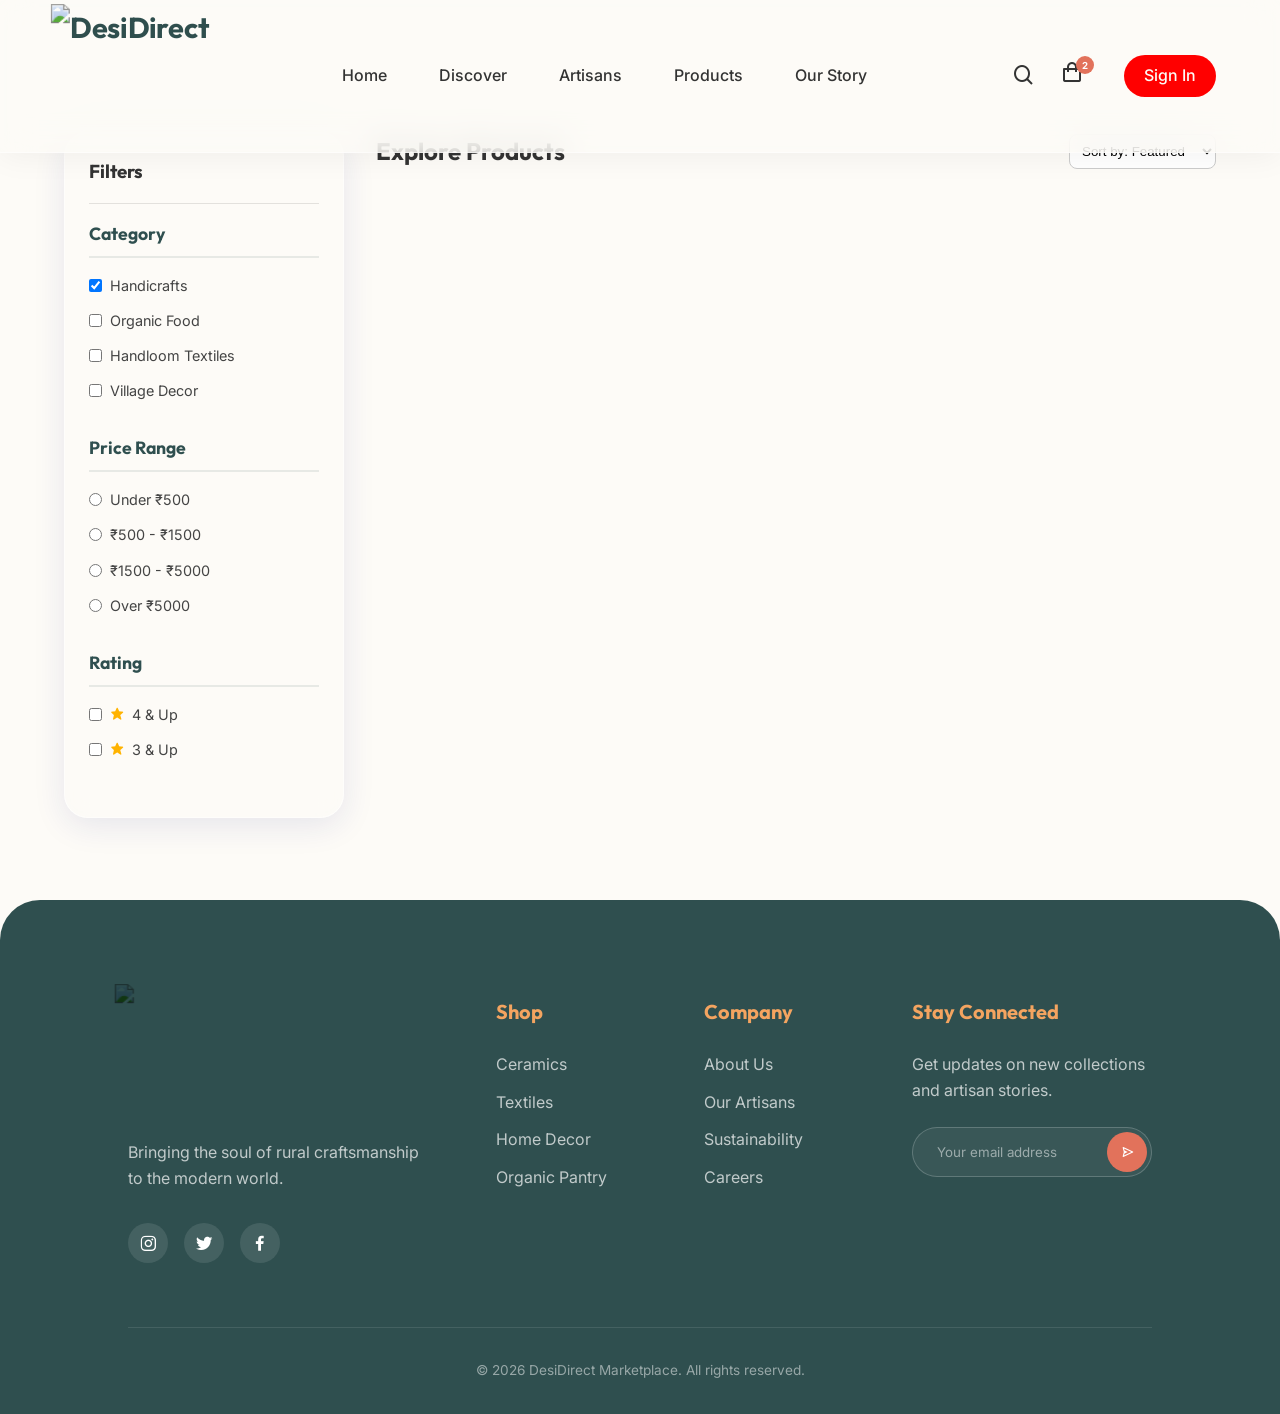
==== marketplace.html @ f05b2cde "Do the changes about mobile preview Do the changes about mobile preview" ====
<!DOCTYPE html>
<html lang="en">

<head>
    <meta charset="UTF-8">
    <meta name="viewport" content="width=device-width, initial-scale=1.0">
    <title>DesiDirect - Marketplace</title>
    <link
        href="https://fonts.googleapis.com/css2?family=Outfit:wght@300;400;500;600;700&family=Inter:wght@400;500&display=swap"
        rel="stylesheet">
    <link rel="stylesheet" href="css/style.css">
    <link rel="stylesheet" href="css/animations.css">
    <link href='https://unpkg.com/boxicons@2.1.4/css/boxicons.min.css' rel='stylesheet'>
</head>

<body>

    <!-- Global Navigation -->
    <nav class="glass-nav scrolled">
        <a href="index.html" class="logo" style="text-decoration:none;">
            <img src="assets/images/logo.png" alt="DesiDirect"
                style="height: 120px; width: auto; mix-blend-mode: multiply; object-fit: contain; transform: scale(1.2);">
        </a>
        <div class="nav-links">
            <a href="index.html">Home</a>
            <a href="marketplace.html">Discover</a>
            <a href="artisans.html">Artisans</a>
            <a href="products.html">Products</a>
            <a href="about.html">Our Story</a>
        </div>
        <div class="nav-actions">
            <i class='bx bx-search'></i>
            <a href="cart.html" style="color:inherit; text-decoration:none; position:relative; margin-right:1rem;">
                <i class='bx bx-shopping-bag'></i>
                <span style="position:absolute; top:-5px; right:-10px; background:var(--secondary-color); color:white; font-size:0.6rem; border-radius:50%; width:18px; height:18px; display:flex; align-items:center; justify-content:center; font-weight: bold;">2</span>
            </a>
            <a href="login.html" class="cta-button primary" style="text-decoration:none; padding: 0.5rem 1.25rem; background-color: red; border-color: red;">Sign In</a>
            <button class="hamburger" id="hamburger" aria-label="Toggle menu" aria-expanded="false">
                <span></span><span></span><span></span>
            </button>
        </div>
    </nav>

    <!-- Mobile Navigation Overlay & Drawer -->
    <div class="mobile-nav-overlay" id="mobileNavOverlay"></div>
    <nav class="mobile-nav-drawer" id="mobileNavDrawer" aria-hidden="true">
        <div class="mobile-drawer-brand">
            <img src="assets/images/logo.png" alt="DesiDirect">
        </div>
        <a href="index.html"><i class='bx bx-home'></i> Home</a>
        <a href="marketplace.html"><i class='bx bx-compass'></i> Discover</a>
        <a href="artisans.html"><i class='bx bx-palette'></i> Artisans</a>
        <a href="products.html"><i class='bx bx-store'></i> Products</a>
        <a href="about.html"><i class='bx bx-book-heart'></i> Our Story</a>
        <a href="cart.html"><i class='bx bx-shopping-bag'></i> Cart</a>
        <a href="login.html" class="mobile-nav-signin"><i class='bx bx-log-in'></i> Sign In</a>
    </nav>

    <div class="page-layout">
        <div class="marketplace-layout">

            <!-- Sidebar Filters -->
            <aside class="sidebar-filters glass-panel">
                <h3>Filters</h3>
                <div style="margin:1rem 0; width:100%; border-bottom:1px solid rgba(0,0,0,0.1);"></div>

                <div class="filter-section">
                    <h4>Category</h4>
                    <div class="filter-options">
                        <label><input type="checkbox" checked> Handicrafts</label>
                        <label><input type="checkbox"> Organic Food</label>
                        <label><input type="checkbox"> Handloom Textiles</label>
                        <label><input type="checkbox"> Village Decor</label>
                    </div>
                </div>

                <div class="filter-section">
                    <h4>Price Range</h4>
                    <div class="filter-options">
                        <label><input type="radio" name="price"> Under ₹500</label>
                        <label><input type="radio" name="price"> ₹500 - ₹1500</label>
                        <label><input type="radio" name="price"> ₹1500 - ₹5000</label>
                        <label><input type="radio" name="price"> Over ₹5000</label>
                    </div>
                </div>

                <div class="filter-section">
                    <h4>Rating</h4>
                    <div class="filter-options">
                        <label><input type="checkbox"> <i class='bx bxs-star' style="color:#FFB300"></i> 4 &amp; Up</label>
                        <label><input type="checkbox"> <i class='bx bxs-star' style="color:#FFB300"></i> 3 &amp; Up</label>
                    </div>
                </div>
            </aside>

            <!-- Product Grid -->
            <main>
                <div style="display:flex; justify-content:space-between; align-items:center; margin-bottom: 2rem;">
                    <h2>Explore Products</h2>
                    <select style="padding:0.5rem; border-radius:8px; border:1px solid #ccc; background:white;">
                        <option>Sort by: Featured</option>
                        <option>Price: Low to High</option>
                        <option>Price: High to Low</option>
                        <option>Newest Arrivals</option>
                    </select>
                </div>


                <!-- Dynamic product grid — populated by js/products.js -->
                <div id="marketplaceGrid" class="marketplace-grid"></div>

                <!-- Empty state if no artisan products yet -->
                <div id="marketplaceEmpty" style="display:none; grid-column:1/-1; text-align:center; padding:4rem 2rem; color:#999;">
                    <i class='bx bx-package' style="font-size:3.5rem; display:block; margin-bottom:1rem; opacity:0.35;"></i>
                    <h3 style="color:#bbb; font-weight:500;">No products yet</h3>
                    <p>Artisans are busy crafting — check back soon!</p>
                </div>

            </main>
        </div>
    </div>

    <!-- Global Footer -->
    <footer class="glass-footer">
        <div class="footer-grid">
            <div class="footer-brand">
                <div class="logo">
                    <img src="assets/images/logo.png" alt="DesiDirect"
                        style="height: 120px; width: auto; mix-blend-mode: multiply; object-fit: contain; transform: scale(1.2);">
                </div>
                <p>Bringing the soul of rural craftsmanship to the modern world.</p>
                <div class="social-links">
                    <a href="#"><i class='bx bxl-instagram'></i></a>
                    <a href="#"><i class='bx bxl-twitter'></i></a>
                    <a href="#"><i class='bx bxl-facebook'></i></a>
                </div>
            </div>
            <div class="footer-links">
                <h4>Shop</h4>
                <a href="products.html">Ceramics</a>
                <a href="products.html">Textiles</a>
                <a href="products.html">Home Decor</a>
                <a href="products.html">Organic Pantry</a>
            </div>
            <div class="footer-links">
                <h4>Company</h4>
                <a href="about.html">About Us</a>
                <a href="artisans.html">Our Artisans</a>
                <a href="about.html">Sustainability</a>
                <a href="#">Careers</a>
            </div>
            <div class="footer-subscribe">
                <h4>Stay Connected</h4>
                <p>Get updates on new collections and artisan stories.</p>
                <div class="subscribe-form">
                    <input type="email" placeholder="Your email address">
                    <button><i class='bx bx-send'></i></button>
                </div>
            </div>
        </div>
        <div class="footer-bottom">
            <p>&copy; 2026 DesiDirect Marketplace. All rights reserved.</p>
        </div>
    </footer>

    <script src="js/products.js"></script>
    <script>
        document.addEventListener('DOMContentLoaded', () => {
            const products = loadProducts();
            const grid = document.getElementById('marketplaceGrid');
            renderProductCards(products, grid, 'customer');

            if (products.length === 0) {
                document.getElementById('marketplaceEmpty').style.display = 'block';
            }
        });
    </script>
    <script src="js/app.js"></script>
    <script src="js/animations.js"></script>
    <script type="module" src="js/auth-sync.js"></script>
    <script src="js/mobile-nav.js"></script>
</body>

</html>
---- css/style.css ----
:root {
    /* Earthy Color Palette */
    --primary-color: #2F4F4F; /* Forest Green */
    --secondary-color: #E2725B; /* Terracotta */
    --accent-color: #F4A460; /* Sandy Brown */
    --background-dark: #1A1A1A;
    --background-light: #FDFBF7; /* Warm off-white */
    --text-primary: #333333;
    --text-light: #FDFBF7;
    
    /* Glassmorphism Variables */
    --glass-bg: rgba(253, 251, 247, 0.7);
    --glass-border: rgba(255, 255, 255, 0.5);
    --glass-shadow: 0 8px 32px 0 rgba(31, 38, 135, 0.1);
    
    /* Dark Mode Glass */
    --glass-bg-dark: rgba(26, 26, 26, 0.6);
    --glass-border-dark: rgba(255, 255, 255, 0.1);
    
    /* Layout Setup */
    --border-radius-lg: 24px;
    --border-radius-md: 16px;
    --border-radius-sm: 8px;
    --transition-smooth: all 0.4s cubic-bezier(0.165, 0.84, 0.44, 1);
}

* {
    margin: 0;
    padding: 0;
    box-sizing: border-box;
}

body {
    font-family: 'Inter', sans-serif;
    background-color: var(--background-light);
    color: var(--text-primary);
    line-height: 1.6;
    overflow-x: hidden;
    scroll-behavior: smooth;
}

h1, h2, h3, h4, .logo {
    font-family: 'Outfit', sans-serif;
}

.highlight {
    color: var(--secondary-color);
}

/* Particle Canvas */
#particles {
    position: fixed;
    top: 0;
    left: 0;
    width: 100vw;
    height: 100vh;
    z-index: -1;
    pointer-events: none;
    opacity: 0.6;
}

/* Glass Panels */
.glass-panel {
    background: var(--glass-bg);
    backdrop-filter: blur(12px);
    -webkit-backdrop-filter: blur(12px);
    border: 1px solid var(--glass-border);
    border-radius: var(--border-radius-lg);
    box-shadow: var(--glass-shadow);
}

/* Navigation */
nav {
    position: fixed;
    top: 0;
    width: 100%;
    z-index: 100;
    display: flex;
    justify-content: space-between;
    align-items: center;
    padding: 1rem 4rem;
    transition: var(--transition-smooth);
    background: transparent;
}

nav.scrolled {
    background: var(--glass-bg);
    backdrop-filter: blur(16px);
    -webkit-backdrop-filter: blur(16px);
    border-bottom: 1px solid var(--glass-border);
    padding: 1rem 4rem;
    box-shadow: 0 4px 30px rgba(0, 0, 0, 0.05);
}

.logo {
    font-size: 1.5rem;
    font-weight: 700;
    color: var(--primary-color);
    display: flex;
    align-items: center;
    gap: 0.5rem;
}

.nav-links a {
    text-decoration: none;
    color: var(--text-primary);
    font-weight: 500;
    margin: 0 1.5rem;
    transition: var(--transition-smooth);
    position: relative;
}

.nav-links a::after {
    content: '';
    position: absolute;
    bottom: -4px;
    left: 0;
    width: 0;
    height: 2px;
    background-color: var(--secondary-color);
    transition: var(--transition-smooth);
}

.nav-links a:hover::after {
    width: 100%;
}

.nav-actions {
    display: flex;
    align-items: center;
    gap: 1.5rem;
}

.nav-actions i {
    font-size: 1.5rem;
    cursor: pointer;
    transition: var(--transition-smooth);
}

.nav-actions i:hover {
    color: var(--secondary-color);
}

/* Profile Dropdown */
.profile-dropdown {
    position: relative;
    font-family: 'Inter', sans-serif;
}

.profile-toggle {
    display: flex;
    align-items: center;
    gap: 0.5rem;
    cursor: pointer;
    padding: 0.25rem 0.75rem 0.25rem 0.25rem;
    border-radius: 50px;
    transition: var(--transition-smooth);
    background: var(--glass-bg);
    border: 1px solid var(--glass-border);
}

.profile-toggle:hover {
    background: rgba(255, 255, 255, 0.5);
    box-shadow: 0 4px 12px rgba(0,0,0,0.05);
}

.profile-toggle .avatar {
    width: 32px;
    height: 32px;
    border-radius: 50%;
    background: var(--primary-color);
    color: white;
    display: flex;
    align-items: center;
    justify-content: center;
    font-size: 1.1rem;
}

.profile-toggle .user-name {
    font-weight: 600;
    color: var(--text-primary);
    font-size: 0.9rem;
}

.profile-toggle i.bx-chevron-down {
    font-size: 1.1rem;
    color: var(--text-primary);
    transition: transform 0.3s ease;
}

.profile-dropdown:hover .profile-toggle i.bx-chevron-down,
.profile-dropdown.open .profile-toggle i.bx-chevron-down {
    transform: rotate(180deg);
}

.profile-dropdown .dropdown-menu {
    position: absolute;
    top: calc(100% + 15px);
    right: 0;
    width: 280px;
    background: white;
    border-radius: var(--border-radius-md);
    box-shadow: 0 15px 40px rgba(0, 0, 0, 0.12);
    border: 1px solid rgba(0, 0, 0, 0.05);
    opacity: 0;
    visibility: hidden;
    transform: translateY(-10px);
    transition: var(--transition-smooth);
    z-index: 1000;
    padding: 0.5rem 0;
}

.profile-dropdown:hover .dropdown-menu,
.profile-dropdown.open .dropdown-menu {
    opacity: 1;
    visibility: visible;
    transform: translateY(0);
}

.dropdown-menu::before {
    content: '';
    position: absolute;
    top: -6px;
    right: 20px;
    width: 12px;
    height: 12px;
    background: white;
    transform: rotate(45deg);
    border-left: 1px solid rgba(0, 0, 0, 0.05);
    border-top: 1px solid rgba(0, 0, 0, 0.05);
}

.dropdown-header {
    display: flex;
    align-items: center;
    gap: 1rem;
    padding: 1rem 1.5rem;
}

.dropdown-header .header-avatar {
    width: 50px;
    height: 50px;
    border-radius: 50%;
    background: rgba(47, 79, 79, 0.08); /* var(--primary-color) with low opacity */
    color: var(--primary-color);
    display: flex;
    align-items: center;
    justify-content: center;
    font-size: 1.8rem;
}

.dropdown-header .header-info {
    display: flex;
    flex-direction: column;
}

.header-info .header-name {
    font-weight: 700;
    color: var(--primary-color);
    font-size: 1.05rem;
    line-height: 1.2;
}

.header-info .header-email {
    font-size: 0.85rem;
    color: #666;
    margin-top: 0.2rem;
}

.dropdown-divider {
    height: 1px;
    background: rgba(0, 0, 0, 0.06);
    margin: 0.5rem 0;
}

nav .dropdown-menu a {
    display: flex;
    align-items: center;
    gap: 1rem;
    padding: 0.75rem 1.5rem;
    color: #444;
    text-decoration: none;
    font-size: 0.95rem;
    font-weight: 500;
    margin: 0;
    transition: background 0.2s ease, color 0.2s ease;
}

nav .nav-links .dropdown-menu a::after, 
nav .dropdown-menu a::after {
    display: none;
}

nav .dropdown-menu a i {
    font-size: 1.3rem;
    color: #888;
    transition: color 0.2s ease;
}

nav .dropdown-menu a:hover {
    background: rgba(47, 79, 79, 0.04);
    color: var(--primary-color);
}

nav .dropdown-menu a:hover i {
    color: var(--primary-color);
}

nav .dropdown-menu a.logout-btn {
    color: var(--secondary-color);
}

nav .dropdown-menu a.logout-btn i {
    color: var(--secondary-color);
}

nav .dropdown-menu a.logout-btn:hover {
    background: rgba(226, 114, 91, 0.05);
}

/* Buttons */
.cta-button {
    padding: 0.75rem 1.5rem;
    border-radius: 50px;
    font-family: 'Inter', sans-serif;
    font-weight: 500;
    cursor: pointer;
    transition: var(--transition-smooth);
    border: none;
    display: inline-flex;
    align-items: center;
    justify-content: center;
    gap: 0.5rem;
}

.cta-button.primary {
    background-color: var(--primary-color);
    color: var(--text-light);
}

.cta-button.primary:hover {
    background-color: #233b3b;
    transform: translateY(-2px);
    box-shadow: 0 8px 20px rgba(47, 79, 79, 0.3);
}

.cta-button.secondary {
    background-color: var(--secondary-color);
    color: var(--text-light);
}

.cta-button.secondary:hover {
    transform: translateY(-2px);
    box-shadow: 0 8px 20px rgba(226, 114, 91, 0.3);
}

.cta-button.outline {
    background-color: transparent;
    border: 2px solid var(--primary-color);
    color: var(--primary-color);
}

.cta-button.outline:hover {
    background-color: var(--primary-color);
    color: var(--text-light);
}

.glow {
    position: relative;
}

.glow::before {
    content: '';
    position: absolute;
    top: -2px;
    left: -2px;
    right: -2px;
    bottom: -2px;
    background: linear-gradient(45deg, var(--primary-color), var(--secondary-color), var(--accent-color));
    z-index: -1;
    border-radius: inherit;
    filter: blur(8px);
    opacity: 0;
    transition: opacity 0.3s ease-in-out;
}

.glow:hover::before {
    opacity: 0.8;
}

/* Hero Section */
.hero {
    position: relative;
    height: 100vh;
    display: flex;
    align-items: center;
    justify-content: center;
    overflow: hidden;
    padding: 0 10%;
}

.parallax-bg {
    position: absolute;
    top: -10%;
    left: -5%;
    width: 110%;
    height: 120%;
    background-image: url('../assets/images/parallax_bg.png');
    background-size: cover;
    background-position: center;
    z-index: -1;
    filter: brightness(0.85) contrast(1.1);
}

/* A soft gradient overlay for cinematic lighting */
.hero::after {
    content: '';
    position: absolute;
    top: 0;
    left: 0;
    width: 100%;
    height: 100%;
    background: linear-gradient(to right, rgba(253,251,247,0.9) 0%, rgba(253,251,247,0.4) 50%, rgba(253,251,247,0) 100%);
    z-index: 0;
}

.hero-content {
    position: relative;
    z-index: 10;
    max-width: 600px;
    margin-right: auto;
}

.badge {
    display: inline-block;
    padding: 0.25rem 0.75rem;
    background-color: rgba(226, 114, 91, 0.1);
    color: var(--secondary-color);
    border-radius: 50px;
    font-size: 0.85rem;
    font-weight: 600;
    margin-bottom: 1.5rem;
    border: 1px solid rgba(226, 114, 91, 0.2);
}

.hero-title {
    font-size: 4.5rem;
    line-height: 1.1;
    margin-bottom: 1.5rem;
    color: var(--primary-color);
}

.hero-subtitle {
    font-size: 1.25rem;
    color: #555;
    margin-bottom: 2.5rem;
    max-width: 500px;
}

.hero-buttons {
    display: flex;
    gap: 1rem;
}

/* Floating Elements */
.floating-card {
    position: absolute;
    padding: 1rem;
    display: flex;
    align-items: center;
    gap: 1rem;
    animation: floating 6s ease-in-out infinite;
    z-index: 5;
}

.stat-card {
    top: 25%;
    right: 15%;
    animation-delay: 0s;
}

.stat-icon {
    width: 48px;
    height: 48px;
    background-color: var(--primary-color);
    color: white;
    border-radius: 50%;
    display: flex;
    align-items: center;
    justify-content: center;
    font-size: 1.5rem;
}

.stat-info h4 {
    font-size: 1.5rem;
    color: var(--primary-color);
}

.stat-info p {
    font-size: 0.85rem;
    color: #666;
}

.artisan-hero-card {
    bottom: 20%;
    right: 10%;
    animation-delay: 2s;
    transition: var(--transition-smooth);
}

.artisan-hero-card img {
    width: 64px;
    height: 64px;
    border-radius: 50%;
    object-fit: cover;
    border: 2px solid white;
}

@keyframes floating {
    0% { transform: translateY(0px); }
    50% { transform: translateY(-15px); }
    100% { transform: translateY(0px); }
}

.scroll-indicator {
    position: absolute;
    bottom: 30px;
    left: 50%;
    transform: translateX(-50%);
    display: flex;
    flex-direction: column;
    align-items: center;
    gap: 0.5rem;
    z-index: 10;
    color: var(--primary-color);
    font-size: 0.85rem;
    font-weight: 500;
}

.mouse {
    width: 24px;
    height: 36px;
    border: 2px solid var(--primary-color);
    border-radius: 12px;
    position: relative;
}

.wheel {
    width: 4px;
    height: 6px;
    background-color: var(--secondary-color);
    border-radius: 2px;
    position: absolute;
    top: 6px;
    left: 50%;
    transform: translateX(-50%);
    animation: scroll 1.5s infinite;
}

@keyframes scroll {
    0% { top: 6px; opacity: 1; }
    100% { top: 18px; opacity: 0; }
}

/* Products Section */
.products-section {
    padding: 6rem 10%;
    position: relative;
    background-color: var(--background-light);
}

.section-header {
    text-align: center;
    margin-bottom: 4rem;
}

.section-title {
    font-size: 3rem;
    color: var(--primary-color);
    margin-bottom: 1rem;
}

.product-grid {
    display: grid;
    grid-template-columns: repeat(auto-fit, minmax(280px, 1fr));
    gap: 2rem;
    margin-bottom: 3rem;
}

.product-card {
    overflow: hidden;
    transition: var(--transition-smooth);
    position: relative;
}

.product-card:hover {
    transform: translateY(-10px);
    box-shadow: 0 15px 40px rgba(0,0,0,0.1);
}

.product-image-container {
    position: relative;
    height: 300px;
    overflow: hidden;
    border-radius: var(--border-radius-lg) var(--border-radius-lg) 0 0;
}

.product-img {
    width: 100%;
    height: 100%;
    object-fit: cover;
    transition: transform 0.6s cubic-bezier(0.165, 0.84, 0.44, 1);
}

.product-card:hover .product-img {
    transform: scale(1.05);
}

.product-tag {
    position: absolute;
    top: 1rem;
    left: 1rem;
    background: var(--glass-bg);
    backdrop-filter: blur(4px);
    padding: 0.25rem 0.75rem;
    border-radius: 20px;
    font-size: 0.75rem;
    font-weight: 600;
    color: var(--primary-color);
}

.product-tag.new {
    background: var(--secondary-color);
    color: white;
}

.wishlist-btn {
    position: absolute;
    top: 1rem;
    right: 1rem;
    width: 36px;
    height: 36px;
    border-radius: 50%;
    background: white;
    border: none;
    display: flex;
    align-items: center;
    justify-content: center;
    font-size: 1.25rem;
    color: #ccc;
    cursor: pointer;
    transition: var(--transition-smooth);
    box-shadow: 0 4px 10px rgba(0,0,0,0.1);
}

.wishlist-btn:hover {
    color: var(--secondary-color);
    transform: scale(1.1);
}

.product-details {
    padding: 1.5rem;
}

.product-meta {
    display: flex;
    justify-content: space-between;
    align-items: center;
    margin-bottom: 0.5rem;
    font-size: 0.85rem;
}

.category {
    color: var(--secondary-color);
    font-weight: 600;
    text-transform: uppercase;
    letter-spacing: 1px;
}

.rating {
    display: flex;
    align-items: center;
    gap: 0.25rem;
    color: #FFB300;
    font-weight: 500;
}

.product-name {
    font-size: 1.25rem;
    margin-bottom: 0.5rem;
    color: var(--primary-color);
}

.artisan-credit {
    font-size: 0.85rem;
    color: #666;
    margin-bottom: 1.5rem;
}

.product-footer {
    display: flex;
    justify-content: space-between;
    align-items: center;
}

.price {
    font-size: 1.5rem;
    font-weight: 700;
    color: var(--primary-color);
}

.add-to-cart-btn {
    width: 40px;
    height: 40px;
    border-radius: 12px;
    background: var(--primary-color);
    color: white;
    border: none;
    font-size: 1.5rem;
    display: flex;
    align-items: center;
    justify-content: center;
    cursor: pointer;
    transition: var(--transition-smooth);
}

.add-to-cart-btn:hover {
    background: var(--secondary-color);
    transform: scale(1.05) rotate(90deg);
}

.view-all-container {
    text-align: center;
    margin-top: 3rem;
}

/* Storytelling Section */
.story-section {
    padding: 4rem 10% 8rem;
    position: relative;
}

.story-container {
    display: grid;
    grid-template-columns: 1fr 1fr;
    gap: 4rem;
    padding: 4rem;
    align-items: center;
}

.story-content {
    max-width: 500px;
}

.story-metrics {
    display: flex;
    gap: 3rem;
    margin: 3rem 0;
}

.metric h3 {
    font-size: 3rem;
    color: var(--secondary-color);
    display: inline-block;
}

.metric span {
    font-size: 2rem;
    color: var(--secondary-color);
    font-weight: 700;
}

.metric p {
    font-size: 0.9rem;
    color: #666;
    font-weight: 500;
    text-transform: uppercase;
    letter-spacing: 1px;
}

.story-visual {
    position: relative;
}

.visual-stack {
    position: relative;
    width: 100%;
    height: 500px;
    border-radius: var(--border-radius-lg);
}

.visual-stack .main-visual {
    width: 100%;
    height: 100%;
    object-fit: cover;
    border-radius: var(--border-radius-lg);
    box-shadow: 0 20px 40px rgba(0,0,0,0.1);
}

.overlay-card {
    position: absolute;
    bottom: -30px;
    left: -30px;
    padding: 2rem;
    max-width: 300px;
    background: var(--glass-bg);
}

.overlay-card i {
    font-size: 2rem;
    color: var(--secondary-color);
    margin-bottom: 0.5rem;
}

.overlay-card p {
    font-style: italic;
    font-weight: 500;
    color: var(--primary-color);
}

/* Footer */
footer {
    background-color: var(--primary-color);
    color: white;
    padding: 6rem 10% 2rem;
    position: relative;
    border-top-left-radius: 40px;
    border-top-right-radius: 40px;
}

.footer-grid {
    display: grid;
    grid-template-columns: 2fr 1fr 1fr 1.5fr;
    gap: 3rem;
    margin-bottom: 4rem;
}

.footer-brand .logo {
    color: white;
    margin-bottom: 1.5rem;
}

.footer-brand p {
    color: rgba(255,255,255,0.7);
    margin-bottom: 2rem;
    max-width: 300px;
}

.social-links {
    display: flex;
    gap: 1rem;
}

.social-links a {
    width: 40px;
    height: 40px;
    border-radius: 50%;
    background: rgba(255,255,255,0.1);
    display: flex;
    align-items: center;
    justify-content: center;
    color: white;
    font-size: 1.25rem;
    text-decoration: none;
    transition: var(--transition-smooth);
}

.social-links a:hover {
    background: var(--secondary-color);
    transform: translateY(-3px);
}

.footer-links h4, .footer-subscribe h4 {
    font-family: 'Outfit', sans-serif;
    font-size: 1.25rem;
    margin-bottom: 1.5rem;
    color: var(--accent-color);
}

.footer-links a {
    display: block;
    color: rgba(255,255,255,0.7);
    text-decoration: none;
    margin-bottom: 0.75rem;
    transition: var(--transition-smooth);
}

.footer-links a:hover {
    color: white;
    transform: translateX(5px);
}

.footer-subscribe p {
    color: rgba(255,255,255,0.7);
    margin-bottom: 1.5rem;
}

.subscribe-form {
    display: flex;
    position: relative;
}

.subscribe-form input {
    width: 100%;
    padding: 1rem 1.5rem;
    border-radius: 50px;
    border: 1px solid rgba(255,255,255,0.2);
    background: rgba(255,255,255,0.05);
    color: white;
    outline: none;
    font-family: 'Inter', sans-serif;
}

.subscribe-form input::placeholder {
    color: rgba(255,255,255,0.5);
}

.subscribe-form button {
    position: absolute;
    right: 5px;
    top: 5px;
    height: calc(100% - 10px);
    width: 40px;
    border-radius: 50%;
    background: var(--secondary-color);
    border: none;
    color: white;
    display: flex;
    align-items: center;
    justify-content: center;
    cursor: pointer;
    transition: var(--transition-smooth);
}

.subscribe-form button:hover {
    background: var(--accent-color);
}

.footer-bottom {
    text-align: center;
    padding-top: 2rem;
    border-top: 1px solid rgba(255,255,255,0.1);
    color: rgba(255,255,255,0.5);
    font-size: 0.85rem;
}

/* =========================================
   HAMBURGER / MOBILE NAVIGATION DRAWER
   ========================================= */

/* Hamburger button (hidden on desktop) */
.hamburger {
    display: none;
    flex-direction: column;
    justify-content: space-around;
    width: 28px;
    height: 22px;
    background: none;
    border: none;
    cursor: pointer;
    padding: 0;
    z-index: 300;
}

.hamburger span {
    display: block;
    width: 100%;
    height: 2px;
    background: var(--primary-color);
    border-radius: 4px;
    transition: all 0.35s cubic-bezier(0.165, 0.84, 0.44, 1);
    transform-origin: center;
}

.hamburger.open span:nth-child(1) {
    transform: translateY(10px) rotate(45deg);
}
.hamburger.open span:nth-child(2) {
    opacity: 0;
    transform: scaleX(0);
}
.hamburger.open span:nth-child(3) {
    transform: translateY(-10px) rotate(-45deg);
}

/* Mobile slide-in navigation drawer */
.mobile-nav-overlay {
    display: none;
    position: fixed;
    inset: 0;
    background: rgba(0,0,0,0.45);
    z-index: 200;
    opacity: 0;
    transition: opacity 0.3s ease;
    backdrop-filter: blur(4px);
}

.mobile-nav-overlay.open {
    opacity: 1;
}

.mobile-nav-drawer {
    position: fixed;
    top: 0;
    right: -100%;
    width: min(80vw, 320px);
    height: 100dvh;
    background: var(--background-light);
    z-index: 250;
    display: flex;
    flex-direction: column;
    padding: 5rem 2rem 2rem;
    transition: right 0.4s cubic-bezier(0.165, 0.84, 0.44, 1);
    box-shadow: -10px 0 40px rgba(0,0,0,0.15);
    overflow-y: auto;
}

.mobile-nav-drawer.open {
    right: 0;
}

.mobile-nav-drawer a {
    display: flex;
    align-items: center;
    gap: 0.75rem;
    padding: 1rem 0.5rem;
    text-decoration: none;
    color: var(--text-primary);
    font-family: 'Outfit', sans-serif;
    font-size: 1.15rem;
    font-weight: 600;
    border-bottom: 1px solid rgba(47,79,79,0.08);
    transition: color 0.2s ease, padding-left 0.2s ease;
}

.mobile-nav-drawer a:hover {
    color: var(--secondary-color);
    padding-left: 1rem;
}

.mobile-nav-drawer .mobile-nav-signin {
    margin-top: 2rem;
    background: var(--primary-color);
    color: white !important;
    border-radius: 50px;
    justify-content: center;
    border-bottom: none;
    padding: 1rem !important;
}

.mobile-nav-drawer .mobile-nav-signin:hover {
    background: var(--secondary-color);
    padding-left: 1rem !important;
}

.mobile-drawer-brand {
    display: flex;
    align-items: center;
    gap: 0.5rem;
    padding-bottom: 1.5rem;
    margin-bottom: 1rem;
    border-bottom: 2px solid rgba(47,79,79,0.12);
}

.mobile-drawer-brand img {
    height: 50px;
    width: auto;
    object-fit: contain;
}

/* =========================================
   RESPONSIVE DESIGN — BREAKPOINTS
   ========================================= */

@media (max-width: 1024px) {
    .story-container {
        grid-template-columns: 1fr;
    }
    .footer-grid {
        grid-template-columns: 1fr 1fr;
    }
    .hero {
        padding: 0 6%;
    }
    .products-section {
        padding: 5rem 6%;
    }
    .story-section {
        padding: 3rem 6% 6rem;
    }
}

@media (max-width: 768px) {
    /* ------ Navigation ------ */
    nav {
        padding: 0.75rem 1.25rem;
    }
    nav.scrolled {
        padding: 0.75rem 1.25rem;
    }
    .nav-links {
        display: none;
    }
    .hamburger {
        display: flex;
    }
    .mobile-nav-overlay {
        display: block;
        pointer-events: none;
    }
    .mobile-nav-overlay.open {
        pointer-events: all;
    }
    /* Hide sign-in button on mobile (it's in the drawer) */
    .nav-actions > a.cta-button {
        display: none;
    }

    /* ------ Hero ------ */
    .hero {
        padding: 0 5%;
        align-items: flex-end;
        padding-bottom: 8rem;
    }
    .hero::after {
        background: linear-gradient(to top, rgba(253,251,247,0.97) 0%, rgba(253,251,247,0.6) 50%, rgba(253,251,247,0.15) 100%);
    }
    .hero-content {
        max-width: 100%;
        margin-right: 0;
        text-align: center;
    }
    .hero-title {
        font-size: 2.4rem;
        line-height: 1.2;
    }
    .hero-subtitle {
        font-size: 1rem;
        max-width: 100%;
    }
    .hero-buttons {
        justify-content: center;
        flex-wrap: wrap;
    }
    .stat-card,
    .artisan-hero-card {
        display: none;
    }
    .scroll-indicator {
        display: none;
    }

    /* ------ Products ------ */
    .products-section {
        padding: 3.5rem 5%;
    }
    .section-title {
        font-size: 2.2rem;
    }
    .product-grid {
        grid-template-columns: repeat(auto-fill, minmax(220px, 1fr));
        gap: 1.25rem;
    }
    .product-image-container {
        height: 220px;
    }

    /* ------ Story ------ */
    .story-section {
        padding: 2rem 5% 4rem;
    }
    .story-container {
        grid-template-columns: 1fr;
        padding: 2rem;
        gap: 2rem;
    }
    .story-content {
        max-width: 100%;
    }
    .visual-stack {
        height: 280px;
    }
    .overlay-card {
        left: 0;
        bottom: -15px;
        padding: 1rem;
        max-width: 80%;
    }
    .story-metrics {
        gap: 1.5rem;
        margin: 2rem 0;
    }

    /* ------ Footer ------ */
    footer {
        padding: 4rem 6% 2rem;
        border-top-left-radius: 24px;
        border-top-right-radius: 24px;
    }
    .footer-grid {
        grid-template-columns: 1fr;
        gap: 2rem;
        margin-bottom: 2rem;
    }

    /* ------ Checkout / Cart ------ */
    .checkout-grid {
        grid-template-columns: 1fr;
    }
    .summary-card {
        position: static;
    }
    .flow-container {
        padding: 1rem 4%;
    }
    .cart-item {
        gap: 1rem;
        flex-wrap: wrap;
    }
    .cart-item img {
        width: 80px;
        height: 80px;
    }

    /* ------ Marketplace ------ */
    .marketplace-layout {
        grid-template-columns: 1fr;
    }
    .sidebar-filters {
        position: static;
        margin-bottom: 1.5rem;
    }

    /* ------ Product Detail ------ */
    .product-detail-layout {
        grid-template-columns: 1fr;
        padding: 1.5rem 5%;
        gap: 2rem;
    }

    /* ------ Dashboard ------ */
    .dashboard-layout {
        grid-template-columns: 1fr;
    }
    .dashboard-sidebar {
        display: none;
    }
    .dashboard-main {
        padding: 1.5rem;
    }

    /* ------ Auth pages ------ */
    .auth-container {
        padding: 2rem 1.5rem;
    }
}

@media (max-width: 480px) {
    /* ------ Nav ------ */
    nav {
        padding: 0.6rem 1rem;
    }
    .logo img {
        height: 80px !important;
    }

    /* ------ Hero ------ */
    .hero-title {
        font-size: 1.9rem;
    }
    .hero-buttons {
        flex-direction: column;
        align-items: center;
    }
    .hero-buttons .cta-button {
        width: 100%;
        text-align: center;
        justify-content: center;
    }

    /* ------ Products ------ */
    .section-title {
        font-size: 1.85rem;
    }
    .product-grid {
        grid-template-columns: repeat(2, 1fr);
        gap: 1rem;
    }
    .product-image-container {
        height: 170px;
    }
    .product-name {
        font-size: 1rem;
    }
    .price {
        font-size: 1.15rem;
    }

    /* ------ Story ------ */
    .story-container {
        padding: 1.5rem;
    }
    .metric h3 {
        font-size: 2rem;
    }

    /* ------ Footer ------ */
    footer {
        padding: 3rem 5% 1.5rem;
    }

    /* ------ Buttons ------ */
    .cta-button {
        padding: 0.7rem 1.25rem;
        font-size: 0.9rem;
    }

    /* ------ Tables ------ */
    table {
        font-size: 0.82rem;
    }
    th, td {
        padding: 0.6rem 0.5rem;
    }

    /* ------ Auth ------ */
    .auth-container {
        padding: 1.75rem 1.25rem;
    }
    .auth-header h2 {
        font-size: 1.6rem;
    }
}

/* =========================================
   NEW PLATFORM UI EXPANSION SYTLES
   ========================================= */

/* Auth Pages Setup */
.auth-page {
    display: flex;
    align-items: center;
    justify-content: center;
    min-height: 100vh;
    padding: 2rem;
    background-image: url('../assets/images/parallax_bg.png');
    background-size: cover;
    background-position: center;
    position: relative;
    overflow: hidden;
}

.auth-page::after {
    content: '';
    position: absolute;
    top: 0; left: 0; right: 0; bottom: 0;
    background: rgba(47, 79, 79, 0.7); /* Forest Green overlay */
    z-index: 0;
}

.auth-video-bg {
    position: absolute;
    top: 50%;
    left: 50%;
    min-width: 100%;
    min-height: 100%;
    width: auto;
    height: auto;
    transform: translateX(-50%) translateY(-50%);
    z-index: -1;
    object-fit: cover;
}

.auth-container {
    position: relative;
    z-index: 10;
    width: 100%;
    max-width: 450px;
    padding: 3rem;
    border-radius: var(--border-radius-lg);
    background: var(--glass-bg);
    backdrop-filter: blur(20px);
    -webkit-backdrop-filter: blur(20px);
    box-shadow: 0 20px 50px rgba(0,0,0,0.2);
    border: 1px solid var(--glass-border);
}

.auth-header {
    text-align: center;
    margin-bottom: 2rem;
}

.auth-header h2 {
    color: var(--primary-color);
    font-size: 2rem;
    margin-bottom: 0.5rem;
}

.auth-header p {
    color: #555;
    font-size: 0.9rem;
}

.form-group {
    margin-bottom: 1.5rem;
}

.form-group label {
    display: block;
    margin-bottom: 0.5rem;
    font-weight: 500;
    color: var(--primary-color);
    font-size: 0.9rem;
}

.form-group input, .form-group select, .form-group textarea {
    width: 100%;
    padding: 0.8rem 1rem;
    border-radius: var(--border-radius-sm);
    border: 1px solid rgba(47, 79, 79, 0.2);
    background: rgba(255, 255, 255, 0.5);
    font-family: 'Inter', sans-serif;
    color: var(--text-primary);
    outline: none;
    transition: var(--transition-smooth);
}

.form-group input:focus, .form-group select:focus, .form-group textarea:focus {
    border-color: var(--secondary-color);
    background: rgba(255, 255, 255, 0.8);
    box-shadow: 0 0 0 4px rgba(226, 114, 91, 0.1);
}

.auth-buttons {
    display: flex;
    flex-direction: column;
    gap: 1rem;
    margin-top: 2rem;
}

.auth-buttons .cta-button {
    width: 100%;
}

.auth-divider {
    display: flex;
    align-items: center;
    text-align: center;
    color: #777;
    margin: 1.5rem 0;
    font-size: 0.85rem;
}

.auth-divider::before, .auth-divider::after {
    content: '';
    flex: 1;
    border-bottom: 1px solid rgba(47, 79, 79, 0.2);
}

.auth-divider:not(:empty)::before { margin-right: .5em; }
.auth-divider:not(:empty)::after { margin-left: .5em; }

.auth-footer {
    text-align: center;
    margin-top: 1.5rem;
    font-size: 0.9rem;
}

.auth-footer a {
    color: var(--secondary-color);
    text-decoration: none;
    font-weight: 600;
}

.auth-footer a:hover {
    text-decoration: underline;
}

/* Page Layouts (Marketplace layout etc.) */
.page-layout {
    padding-top: 100px; /* Account for navbar */
    min-height: 100vh;
    display: flex;
    flex-direction: column;
}

.marketplace-layout {
    display: grid;
    grid-template-columns: 280px 1fr;
    gap: 2rem;
    padding: 2rem 5%;
}

.sidebar-filters {
    position: sticky;
    top: 120px;
    height: fit-content;
    padding: 1.5rem;
}

.filter-section {
    margin-bottom: 2rem;
}

.filter-section h4 {
    margin-bottom: 1rem;
    color: var(--primary-color);
    font-size: 1.1rem;
    border-bottom: 2px solid rgba(47, 79, 79, 0.1);
    padding-bottom: 0.5rem;
}

.filter-options label {
    display: flex;
    align-items: center;
    gap: 0.5rem;
    margin-bottom: 0.75rem;
    cursor: pointer;
    font-size: 0.9rem;
    color: #444;
}

.marketplace-grid {
    display: grid;
    grid-template-columns: repeat(auto-fill, minmax(280px, 1fr));
    gap: 2rem;
}

/* Detailed Product Layout */
.product-detail-layout {
    padding: 2rem 10%;
    display: grid;
    grid-template-columns: 1fr 1fr;
    gap: 4rem;
    align-items: start;
}

.product-gallery img {
    width: 100%;
    border-radius: var(--border-radius-lg);
    box-shadow: 0 10px 30px rgba(0,0,0,0.1);
}

.product-info-block .product-title {
    font-size: 2.5rem;
    color: var(--primary-color);
    margin-bottom: 0.5rem;
}

.product-info-block .product-price {
    font-size: 2rem;
    color: var(--secondary-color);
    font-weight: 700;
    margin: 1rem 0;
}

.artisan-highlight {
    display: flex;
    align-items: center;
    gap: 1rem;
    padding: 1rem;
    background: rgba(226, 114, 91, 0.05);
    border-left: 4px solid var(--secondary-color);
    border-radius: var(--border-radius-sm);
    margin: 2rem 0;
}

.artisan-highlight img {
    width: 50px;
    height: 50px;
    border-radius: 50%;
    object-fit: cover;
}

.action-row {
    display: flex;
    gap: 1rem;
    margin-top: 2rem;
}

.quantity-picker {
    display: flex;
    align-items: center;
    border: 1px solid var(--glass-border);
    border-radius: 50px;
    padding: 0.25rem;
    background: var(--glass-bg);
}

.quantity-picker button {
    width: 35px;
    height: 35px;
    border-radius: 50%;
    border: none;
    background: transparent;
    cursor: pointer;
    font-size: 1.2rem;
    transition: var(--transition-smooth);
}

.quantity-picker button:hover {
    background: rgba(47, 79, 79, 0.1);
}

.quantity-picker input {
    width: 40px;
    text-align: center;
    border: none;
    background: transparent;
    font-weight: 600;
    font-size: 1.1rem;
}

/* Flow Containers used for Cart and Checkout */
.flow-container {
    max-width: 1000px;
    margin: 0 auto;
    width: 100%;
    padding: 2rem 5%;
}

.checkout-grid {
    display: grid;
    grid-template-columns: 1.5fr 1fr;
    gap: 3rem;
}

.cart-item {
    display: flex;
    gap: 1.5rem;
    padding: 1.5rem;
    border-bottom: 1px solid rgba(0,0,0,0.1);
    align-items: center;
}

.cart-item img {
    width: 100px;
    height: 100px;
    object-fit: cover;
    border-radius: var(--border-radius-sm);
}

.cart-item-details {
    flex: 1;
}

.cart-item-details h4 {
    color: var(--primary-color);
    font-size: 1.1rem;
}

.cart-item-price {
    font-weight: 700;
    color: var(--secondary-color);
}

.summary-card {
    background: white;
    padding: 2rem;
    border-radius: var(--border-radius-md);
    box-shadow: 0 10px 30px rgba(0,0,0,0.05);
    height: fit-content;
    position: sticky;
    top: 120px;
}

.summary-row {
    display: flex;
    justify-content: space-between;
    margin-bottom: 1rem;
    color: #555;
    font-size: 0.95rem;
}

.summary-total {
    display: flex;
    justify-content: space-between;
    margin-top: 1.5rem;
    padding-top: 1.5rem;
    border-top: 2px solid rgba(0,0,0,0.1);
    font-size: 1.25rem;
    font-weight: 700;
    color: var(--primary-color);
}

/* Dashboard UI */
.dashboard-layout {
    display: grid;
    grid-template-columns: 250px 1fr;
    min-height: 100vh;
    background: #f4f6f5;
}

.dashboard-sidebar {
    background: var(--primary-color);
    color: white;
    padding: 2rem;
}

.dashboard-sidebar .logo {
    color: white;
    margin-bottom: 3rem;
    justify-content: center;
}

.dashboard-nav {
    display: flex;
    flex-direction: column;
    gap: 0.5rem;
}

.dashboard-nav a {
    display: flex;
    align-items: center;
    gap: 1rem;
    padding: 1rem;
    color: rgba(255,255,255,0.7);
    text-decoration: none;
    border-radius: var(--border-radius-sm);
    transition: var(--transition-smooth);
}

.dashboard-nav a:hover, .dashboard-nav a.active {
    background: rgba(255,255,255,0.1);
    color: white;
}

.dashboard-main {
    padding: 3rem;
    overflow-y: auto;
}

.dashboard-header {
    display: flex;
    justify-content: space-between;
    align-items: center;
    margin-bottom: 2rem;
}

.stats-grid {
    display: grid;
    grid-template-columns: repeat(auto-fit, minmax(200px, 1fr));
    gap: 1.5rem;
    margin-bottom: 3rem;
}

.stat-box {
    padding: 1.5rem;
    border-radius: var(--border-radius-md);
    background: white;
    box-shadow: 0 4px 15px rgba(0,0,0,0.05);
}

.stat-box i {
    font-size: 2rem;
    color: var(--secondary-color);
    margin-bottom: 1rem;
}

.stat-box p {
    color: #666;
    font-size: 0.9rem;
}

.stat-box h3 {
    font-size: 1.8rem;
    color: var(--primary-color);
}

/* Utilities */
.table-wrapper {
    background: white;
    border-radius: var(--border-radius-md);
    padding: 1.5rem;
    box-shadow: 0 4px 15px rgba(0,0,0,0.05);
}

table {
    width: 100%;
    border-collapse: collapse;
}

th, td {
    padding: 1rem;
    text-align: left;
    border-bottom: 1px solid #eee;
}

th {
    color: var(--primary-color);
    font-weight: 600;
}

/* Responsiveness for extended UI */
@media (max-width: 1024px) {
    .marketplace-layout {
        grid-template-columns: 1fr;
    }
    .sidebar-filters {
        position: static;
        margin-bottom: 2rem;
    }
    .product-detail-layout {
        grid-template-columns: 1fr;
    }
    .dashboard-layout {
        grid-template-columns: 1fr;
    }
    .checkout-grid {
        grid-template-columns: 1fr;
    }
    .dashboard-sidebar {
        display: none; /* In real app, make it a hamburger menu */
    }
}
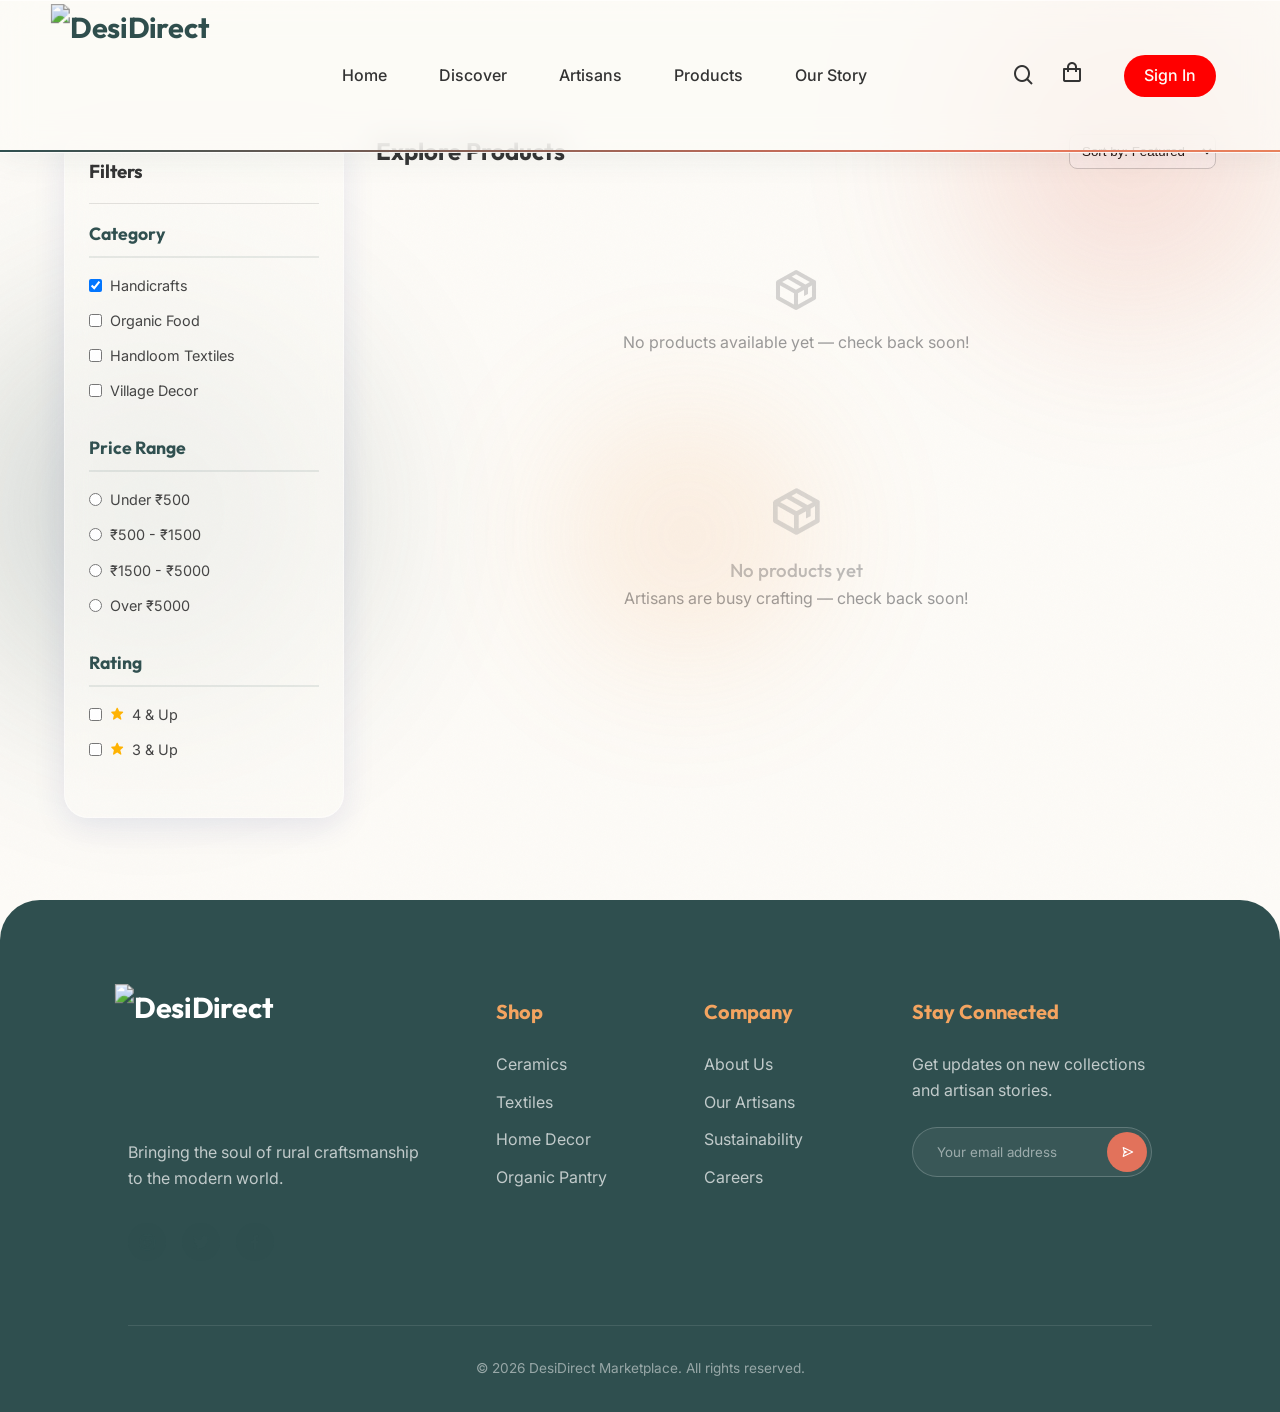
==== commit 535569f1: "Changes in admin" ====
--- a/marketplace.html
+++ b/marketplace.html
@@ -11,6 +11,19 @@
     <link rel="stylesheet" href="css/style.css">
     <link rel="stylesheet" href="css/animations.css">
     <link href='https://unpkg.com/boxicons@2.1.4/css/boxicons.min.css' rel='stylesheet'>
+    <!-- Firebase compat SDK -->
+    <script src="https://www.gstatic.com/firebasejs/10.12.2/firebase-app-compat.js"></script>
+    <script src="https://www.gstatic.com/firebasejs/10.12.2/firebase-firestore-compat.js"></script>
+    <script>
+        firebase.initializeApp({
+            apiKey: "AIzaSyBcoRlmLZ8Mvs8YEfaX4Si1EA9K-ZXwIoo",
+            authDomain: "desi-direct-847e2.firebaseapp.com",
+            projectId: "desi-direct-847e2",
+            storageBucket: "desi-direct-847e2.firebasestorage.app",
+            messagingSenderId: "592303930832",
+            appId: "1:592303930832:web:488ba1526f970d53fa0dd5"
+        });
+    </script>
 </head>
 
 <body>
@@ -32,9 +45,12 @@
             <i class='bx bx-search'></i>
             <a href="cart.html" style="color:inherit; text-decoration:none; position:relative; margin-right:1rem;">
                 <i class='bx bx-shopping-bag'></i>
-                <span style="position:absolute; top:-5px; right:-10px; background:var(--secondary-color); color:white; font-size:0.6rem; border-radius:50%; width:18px; height:18px; display:flex; align-items:center; justify-content:center; font-weight: bold;">2</span>
+                <span class="nav-cart-badge"
+                    style="position:absolute; top:-5px; right:-10px; background:var(--secondary-color); color:white; font-size:0.6rem; border-radius:50%; width:18px; height:18px; display:none; align-items:center; justify-content:center; font-weight:bold;"></span>
             </a>
-            <a href="login.html" class="cta-button primary" style="text-decoration:none; padding: 0.5rem 1.25rem; background-color: red; border-color: red;">Sign In</a>
+            <a href="login.html" class="cta-button primary"
+                style="text-decoration:none; padding: 0.5rem 1.25rem; background-color: red; border-color: red;">Sign
+                In</a>
             <button class="hamburger" id="hamburger" aria-label="Toggle menu" aria-expanded="false">
                 <span></span><span></span><span></span>
             </button>
@@ -87,8 +103,10 @@
                 <div class="filter-section">
                     <h4>Rating</h4>
                     <div class="filter-options">
-                        <label><input type="checkbox"> <i class='bx bxs-star' style="color:#FFB300"></i> 4 &amp; Up</label>
-                        <label><input type="checkbox"> <i class='bx bxs-star' style="color:#FFB300"></i> 3 &amp; Up</label>
+                        <label><input type="checkbox"> <i class='bx bxs-star' style="color:#FFB300"></i> 4 &amp;
+                            Up</label>
+                        <label><input type="checkbox"> <i class='bx bxs-star' style="color:#FFB300"></i> 3 &amp;
+                            Up</label>
                     </div>
                 </div>
             </aside>
@@ -110,8 +128,10 @@
                 <div id="marketplaceGrid" class="marketplace-grid"></div>
 
                 <!-- Empty state if no artisan products yet -->
-                <div id="marketplaceEmpty" style="display:none; grid-column:1/-1; text-align:center; padding:4rem 2rem; color:#999;">
-                    <i class='bx bx-package' style="font-size:3.5rem; display:block; margin-bottom:1rem; opacity:0.35;"></i>
+                <div id="marketplaceEmpty"
+                    style="display:none; grid-column:1/-1; text-align:center; padding:4rem 2rem; color:#999;">
+                    <i class='bx bx-package'
+                        style="font-size:3.5rem; display:block; margin-bottom:1rem; opacity:0.35;"></i>
                     <h3 style="color:#bbb; font-weight:500;">No products yet</h3>
                     <p>Artisans are busy crafting — check back soon!</p>
                 </div>
@@ -165,16 +185,33 @@
 
     <script src="js/products.js"></script>
     <script>
-        document.addEventListener('DOMContentLoaded', () => {
-            const products = loadProducts();
+        document.addEventListener('DOMContentLoaded', async () => {
             const grid = document.getElementById('marketplaceGrid');
+            const emptyEl = document.getElementById('marketplaceEmpty');
+
+            // Show loading indicator
+            grid.innerHTML = `
+                <div style="grid-column:1/-1;text-align:center;padding:4rem 2rem;color:#999;">
+                    <i class='bx bx-loader-alt' style="font-size:2.5rem;display:block;margin-bottom:1rem;opacity:0.5;animation:spin 1s linear infinite;"></i>
+                    <p>Loading products&hellip;</p>
+                </div>`;
+
+            // Load from Firestore (shared database visible to everyone)
+            const products = await loadProductsFromFirestore();
             renderProductCards(products, grid, 'customer');
 
             if (products.length === 0) {
-                document.getElementById('marketplaceEmpty').style.display = 'block';
+                emptyEl.style.display = 'block';
             }
         });
     </script>
+    <style>
+        @keyframes spin {
+            to {
+                transform: rotate(360deg)
+            }
+        }
+    </style>
     <script src="js/app.js"></script>
     <script src="js/animations.js"></script>
     <script type="module" src="js/auth-sync.js"></script>
--- a/css/animations.css
+++ b/css/animations.css
@@ -0,0 +1,538 @@
+/* ============================================================
+   DESIDIRECT - PREMIUM ANIMATIONS SYSTEM (Stitch MCP Inspired)
+   ============================================================ */
+
+/* ---- 1. Page Loader ---- */
+#page-loader {
+    position: fixed;
+    inset: 0;
+    z-index: 9999;
+    background: #FDFBF7;
+    display: flex;
+    align-items: center;
+    justify-content: center;
+    flex-direction: column;
+    gap: 1.5rem;
+    transition: opacity 0.6s ease, visibility 0.6s ease;
+}
+
+#page-loader.hidden {
+    opacity: 0;
+    visibility: hidden;
+    pointer-events: none;
+}
+
+.loader-logo {
+    font-family: 'Outfit', sans-serif;
+    font-size: 2rem;
+    font-weight: 700;
+    color: #2F4F4F;
+    animation: loaderPulse 1.2s ease-in-out infinite;
+}
+
+.loader-bar-track {
+    width: 200px;
+    height: 3px;
+    background: rgba(47, 79, 79, 0.15);
+    border-radius: 100px;
+    overflow: hidden;
+}
+
+.loader-bar {
+    height: 100%;
+    background: linear-gradient(90deg, #2F4F4F, #E2725B, #F4A460);
+    border-radius: 100px;
+    animation: loaderFill 1.4s ease forwards;
+}
+
+@keyframes loaderFill {
+    0%   { width: 0%; }
+    100% { width: 100%; }
+}
+
+@keyframes loaderPulse {
+    0%, 100% { opacity: 1; transform: scale(1); }
+    50%       { opacity: 0.6; transform: scale(0.97); }
+}
+
+/* ---- 2. Custom Cursor Trail --- DISABLED (using default OS cursor) ---- */
+#cursor-trail-container,
+#custom-cursor,
+.cursor-dot {
+    display: none !important;
+}
+
+/* ---- 3. Blob Background Morphing ---- */
+.blob-container {
+    position: fixed;
+    inset: 0;
+    pointer-events: none;
+    z-index: 0;
+    overflow: hidden;
+}
+
+.blob {
+    position: absolute;
+    filter: blur(70px);
+    opacity: 0.25;
+    border-radius: 50%;
+}
+
+.blob-1 {
+    width: 500px;
+    height: 500px;
+    background: radial-gradient(circle, #E2725B, transparent 70%);
+    top: -100px;
+    right: -100px;
+    animation: blobMove1 18s ease-in-out infinite;
+}
+
+.blob-2 {
+    width: 600px;
+    height: 600px;
+    background: radial-gradient(circle, #2F4F4F, transparent 70%);
+    bottom: 10%;
+    left: -150px;
+    animation: blobMove2 22s ease-in-out infinite;
+}
+
+.blob-3 {
+    width: 350px;
+    height: 350px;
+    background: radial-gradient(circle, #F4A460, transparent 70%);
+    top: 40%;
+    left: 40%;
+    animation: blobMove3 16s ease-in-out infinite;
+}
+
+@keyframes blobMove1 {
+    0%, 100% { transform: translate(0, 0) scale(1); border-radius: 60% 40% 55% 45% / 50% 60% 40% 50%; }
+    33%  { transform: translate(-60px, 80px) scale(1.1); border-radius: 40% 60% 70% 30% / 50% 40% 60% 50%; }
+    66%  { transform: translate(80px, -40px) scale(0.9); border-radius: 50% 50% 30% 70% / 60% 30% 70% 40%; }
+}
+
+@keyframes blobMove2 {
+    0%, 100% { transform: translate(0, 0) scale(1); border-radius: 50% 60% 40% 55% / 55% 45% 60% 40%; }
+    40%  { transform: translate(100px, -60px) scale(1.15); border-radius: 60% 40% 70% 30% / 40% 60% 35% 65%; }
+    70%  { transform: translate(-40px, 80px) scale(0.95); border-radius: 30% 70% 50% 50% / 60% 40% 55% 45%; }
+}
+
+@keyframes blobMove3 {
+    0%, 100% { transform: translate(0, 0) scale(1); border-radius: 45% 55% 60% 40% / 55% 45% 50% 50%; }
+    50%  { transform: translate(-80px, -60px) scale(1.2); border-radius: 55% 45% 40% 60% / 40% 60% 50% 50%; }
+}
+
+/* ---- 4. Animated Marquee Ticker ---- */
+.marquee-section {
+    overflow: hidden;
+    background: #2F4F4F;
+    padding: 0.75rem 0;
+    position: relative;
+    z-index: 10;
+}
+
+.marquee-track {
+    display: flex;
+    width: max-content;
+    animation: marqueeScroll 30s linear infinite;
+}
+
+.marquee-track:hover {
+    animation-play-state: paused;
+}
+
+.marquee-item {
+    display: flex;
+    align-items: center;
+    gap: 2rem;
+    padding: 0 2rem;
+    white-space: nowrap;
+    font-family: 'Outfit', sans-serif;
+    font-weight: 600;
+    font-size: 0.9rem;
+    letter-spacing: 0.05em;
+    color: #FDFBF7;
+}
+
+.marquee-dot {
+    width: 6px;
+    height: 6px;
+    background: #E2725B;
+    border-radius: 50%;
+    flex-shrink: 0;
+    animation: marqueeDotPulse 2s ease-in-out infinite;
+}
+
+@keyframes marqueeScroll {
+    0%   { transform: translateX(0); }
+    100% { transform: translateX(-50%); }
+}
+
+@keyframes marqueeDotPulse {
+    0%, 100% { transform: scale(1); opacity: 1; }
+    50%       { transform: scale(1.6); opacity: 0.7; }
+}
+
+/* ---- 5. Scroll Reveal Animations ---- */
+.reveal {
+    opacity: 0;
+    transform: translateY(40px);
+    filter: blur(4px);
+    transition: opacity 0.8s cubic-bezier(0.16, 1, 0.3, 1),
+                transform 0.8s cubic-bezier(0.16, 1, 0.3, 1),
+                filter 0.8s cubic-bezier(0.16, 1, 0.3, 1);
+}
+
+.reveal.reveal-left {
+    transform: translateX(-60px) translateY(0);
+    filter: blur(4px);
+}
+
+.reveal.reveal-right {
+    transform: translateX(60px) translateY(0);
+    filter: blur(4px);
+}
+
+.reveal.reveal-scale {
+    transform: scale(0.9);
+    filter: blur(6px);
+}
+
+.reveal.visible {
+    opacity: 1;
+    transform: translateY(0) translateX(0) scale(1);
+    filter: blur(0px);
+}
+
+/* Stagger children delays */
+.stagger-children > * {
+    opacity: 0;
+    transform: translateY(30px);
+    filter: blur(3px);
+    transition: opacity 0.65s cubic-bezier(0.16, 1, 0.3, 1),
+                transform 0.65s cubic-bezier(0.16, 1, 0.3, 1),
+                filter 0.65s cubic-bezier(0.16, 1, 0.3, 1);
+}
+
+.stagger-children.visible > *:nth-child(1) { transition-delay: 0.05s; }
+.stagger-children.visible > *:nth-child(2) { transition-delay: 0.15s; }
+.stagger-children.visible > *:nth-child(3) { transition-delay: 0.25s; }
+.stagger-children.visible > *:nth-child(4) { transition-delay: 0.35s; }
+.stagger-children.visible > *:nth-child(5) { transition-delay: 0.45s; }
+.stagger-children.visible > *:nth-child(6) { transition-delay: 0.55s; }
+
+.stagger-children.visible > * {
+    opacity: 1;
+    transform: translateY(0);
+    filter: blur(0px);
+}
+
+/* ---- 6. Hero Text Split Word Animation ---- */
+.hero-word {
+    display: inline-block;
+    overflow: hidden;
+    line-height: 1.15;
+}
+
+.hero-word-inner {
+    display: inline-block;
+    opacity: 0;
+    transform: translateY(100%) rotate(4deg);
+    transition: transform 0.9s cubic-bezier(0.16, 1, 0.3, 1),
+                opacity 0.9s cubic-bezier(0.16, 1, 0.3, 1);
+}
+
+.hero-word-inner.visible {
+    opacity: 1;
+    transform: translateY(0) rotate(0deg);
+}
+
+/* ---- 7. 3D Magnetic Tilt Cards ---- */
+.tilt-card {
+    transform-style: preserve-3d;
+    transition: transform 0.1s ease, box-shadow 0.4s ease !important;
+    cursor: pointer;
+}
+
+.tilt-card:hover {
+    box-shadow: 0 25px 60px rgba(47, 79, 79, 0.18), 
+                0 8px 20px rgba(226, 114, 91, 0.12) !important;
+}
+
+.tilt-card .tilt-shine {
+    position: absolute;
+    inset: 0;
+    border-radius: inherit;
+    background: radial-gradient(ellipse at 50% 50%, rgba(255,255,255,0.35) 0%, transparent 70%);
+    pointer-events: none;
+    opacity: 0;
+    transition: opacity 0.3s ease;
+    z-index: 20;
+}
+
+.tilt-card:hover .tilt-shine {
+    opacity: 1;
+}
+
+/* ---- 8. Ripple / Pulse Glow Button Effect ---- */
+.ripple-btn {
+    position: relative;
+    overflow: hidden;
+}
+
+.ripple-btn::after {
+    content: '';
+    position: absolute;
+    inset: 0;
+    border-radius: inherit;
+    box-shadow: 0 0 0 0 rgba(226, 114, 91, 0.5);
+    animation: btnPulse 2.5s ease-out infinite;
+}
+
+@keyframes btnPulse {
+    0%   { box-shadow: 0 0 0 0 rgba(226, 114, 91, 0.5); }
+    70%  { box-shadow: 0 0 0 14px rgba(226, 114, 91, 0); }
+    100% { box-shadow: 0 0 0 0 rgba(226, 114, 91, 0); }
+}
+
+.ripple-wave {
+    position: absolute;
+    border-radius: 50%;
+    background: rgba(255, 255, 255, 0.35);
+    transform: scale(0);
+    animation: rippleSpread 0.6s linear;
+    pointer-events: none;
+}
+
+@keyframes rippleSpread {
+    to { transform: scale(4); opacity: 0; }
+}
+
+/* ---- 9. Animated Gradient Nav Border ---- */
+nav.scrolled::after {
+    content: '';
+    position: absolute;
+    bottom: 0;
+    left: 0;
+    height: 2px;
+    width: 100%;
+    background: linear-gradient(90deg, #2F4F4F, #E2725B, #F4A460, #E2725B, #2F4F4F);
+    background-size: 300% 100%;
+    animation: navGradientSlide 4s linear infinite;
+}
+
+nav {
+    position: fixed;
+    top: 0;
+    width: 100%;
+    z-index: 100;
+}
+
+@keyframes navGradientSlide {
+    0%   { background-position: 0% 50%; }
+    100% { background-position: 300% 50%; }
+}
+
+/* ---- 10. Floating Badge Entrance ---- */
+.badge {
+    animation: badgePop 0.6s cubic-bezier(0.34, 1.56, 0.64, 1) both;
+    animation-delay: 0.3s;
+}
+
+@keyframes badgePop {
+    0%   { opacity: 0; transform: scale(0.6) translateY(10px); }
+    100% { opacity: 1; transform: scale(1) translateY(0); }
+}
+
+/* ---- 11. Scroll Progress Bar ---- */
+#scroll-progress {
+    position: fixed;
+    top: 0;
+    left: 0;
+    height: 3px;
+    width: 0%;
+    background: linear-gradient(90deg, #2F4F4F, #E2725B, #F4A460);
+    z-index: 10000;
+    transition: width 0.1s linear;
+    border-radius: 0 2px 2px 0;
+}
+
+/* ---- 12. Hover Floating Label on Product Cards ---- */
+.product-card .add-to-cart-btn {
+    transition: all 0.4s cubic-bezier(0.34, 1.56, 0.64, 1) !important;
+}
+
+.product-card:hover .add-to-cart-btn {
+    transform: scale(1.15) rotate(90deg) !important;
+}
+
+/* ---- 13. Sticky Nav Entry Animation ---- */
+@keyframes navSlideDown {
+    from { transform: translateY(-100%); opacity: 0; }
+    to   { transform: translateY(0);     opacity: 1; }
+}
+
+nav {
+    animation: navSlideDown 0.7s cubic-bezier(0.16, 1, 0.3, 1) both;
+    animation-delay: 0.1s;
+}
+
+/* ---- 14. Stat Card Number Glow ---- */
+.stat-info h4 {
+    transition: color 0.3s ease, text-shadow 0.3s ease;
+}
+
+.floating-card:hover .stat-info h4 {
+    color: #E2725B;
+    text-shadow: 0 0 20px rgba(226, 114, 91, 0.4);
+}
+
+/* ---- 15. Story Section Overlay Card Animation ---- */
+.overlay-card {
+    transition: transform 0.4s cubic-bezier(0.34, 1.56, 0.64, 1), 
+                box-shadow 0.4s ease !important;
+}
+
+.overlay-card:hover {
+    transform: translateY(-8px) scale(1.02) !important;
+    box-shadow: 0 20px 50px rgba(226, 114, 91, 0.2) !important;
+}
+
+/* ---- 16. Section Title Underline Animate ---- */
+.section-title .highlight {
+    position: relative;
+    display: inline-block;
+}
+
+.section-title .highlight::after {
+    content: '';
+    position: absolute;
+    bottom: -4px;
+    left: 0;
+    width: 0;
+    height: 3px;
+    background: linear-gradient(90deg, #E2725B, #F4A460);
+    border-radius: 100px;
+    transition: width 1s cubic-bezier(0.16, 1, 0.3, 1);
+}
+
+.section-title .highlight.underline-active::after {
+    width: 100%;
+}
+
+/* ---- 17. Product Image Parallax on Hover ---- */
+.product-image-container {
+    overflow: hidden;
+    position: relative;
+}
+
+.product-img {
+    transition: transform 0.6s cubic-bezier(0.16, 1, 0.3, 1) !important;
+    will-change: transform;
+}
+
+.product-card:hover .product-img {
+    transform: scale(1.08) !important;
+}
+
+/* ---- 18. Wishlist Heart Beat ---- */
+.wishlist-btn.active {
+    color: #E2725B !important;
+    animation: heartBeat 0.5s cubic-bezier(0.34, 1.56, 0.64, 1);
+}
+
+@keyframes heartBeat {
+    0%   { transform: scale(1); }
+    40%  { transform: scale(1.4); }
+    70%  { transform: scale(0.9); }
+    100% { transform: scale(1.1); }
+}
+
+/* ---- 19. Footer Social Icons ---- */
+.social-links a {
+    display: inline-flex;
+    align-items: center;
+    justify-content: center;
+    width: 38px;
+    height: 38px;
+    border-radius: 50%;
+    background: rgba(47, 79, 79, 0.08);
+    transition: all 0.35s cubic-bezier(0.34, 1.56, 0.64, 1) !important;
+    color: #2F4F4F;
+    font-size: 1.25rem;
+}
+
+.social-links a:hover {
+    background: #E2725B !important;
+    color: white !important;
+    transform: translateY(-4px) scale(1.1);
+    box-shadow: 0 8px 20px rgba(226, 114, 91, 0.35);
+}
+
+/* ---- 20. Back to Top Button ---- */
+#back-to-top {
+    position: fixed;
+    bottom: 2rem;
+    right: 2rem;
+    width: 48px;
+    height: 48px;
+    background: #2F4F4F;
+    color: white;
+    border: none;
+    border-radius: 50%;
+    font-size: 1.4rem;
+    display: flex;
+    align-items: center;
+    justify-content: center;
+    cursor: pointer;
+    z-index: 200;
+    opacity: 0;
+    transform: translateY(20px) scale(0.8);
+    transition: all 0.4s cubic-bezier(0.34, 1.56, 0.64, 1);
+    box-shadow: 0 6px 20px rgba(47, 79, 79, 0.3);
+}
+
+#back-to-top.visible {
+    opacity: 1;
+    transform: translateY(0) scale(1);
+}
+
+#back-to-top:hover {
+    background: #E2725B;
+    transform: translateY(-4px) scale(1.08);
+    box-shadow: 0 10px 28px rgba(226, 114, 91, 0.4);
+}
+
+/* ---- 21. Counter Number Flip ---- */
+.counter-wrapper {
+    overflow: hidden;
+    display: inline-block;
+}
+
+/* ---- 22. Glassmorphism Nav Enhancement ---- */
+nav.scrolled {
+    box-shadow: 0 4px 30px rgba(47, 79, 79, 0.08),
+                0 1px 0 rgba(255, 255, 255, 0.6) inset;
+}
+
+/* ---- 23. Hero Entrance Sequence ---- */
+.hero-content .badge,
+.hero-title,
+.hero-subtitle,
+.hero-buttons,
+.floating-card {
+    animation-fill-mode: both;
+}
+
+/* ---- 24. Noise texture overlay for premium feel ---- */
+body::before {
+    content: '';
+    position: fixed;
+    inset: 0;
+    pointer-events: none;
+    z-index: 1;
+    opacity: 0.025;
+    background-image: url("data:image/svg+xml,%3Csvg viewBox='0 0 256 256' xmlns='http://www.w3.org/2000/svg'%3E%3Cfilter id='noise'%3E%3CfeTurbulence type='fractalNoise' baseFrequency='0.9' numOctaves='4' stitchTiles='stitch'/%3E%3C/filter%3E%3Crect width='100%25' height='100%25' filter='url(%23noise)' opacity='1'/%3E%3C/svg%3E");
+    background-repeat: repeat;
+    background-size: 128px 128px;
+}
